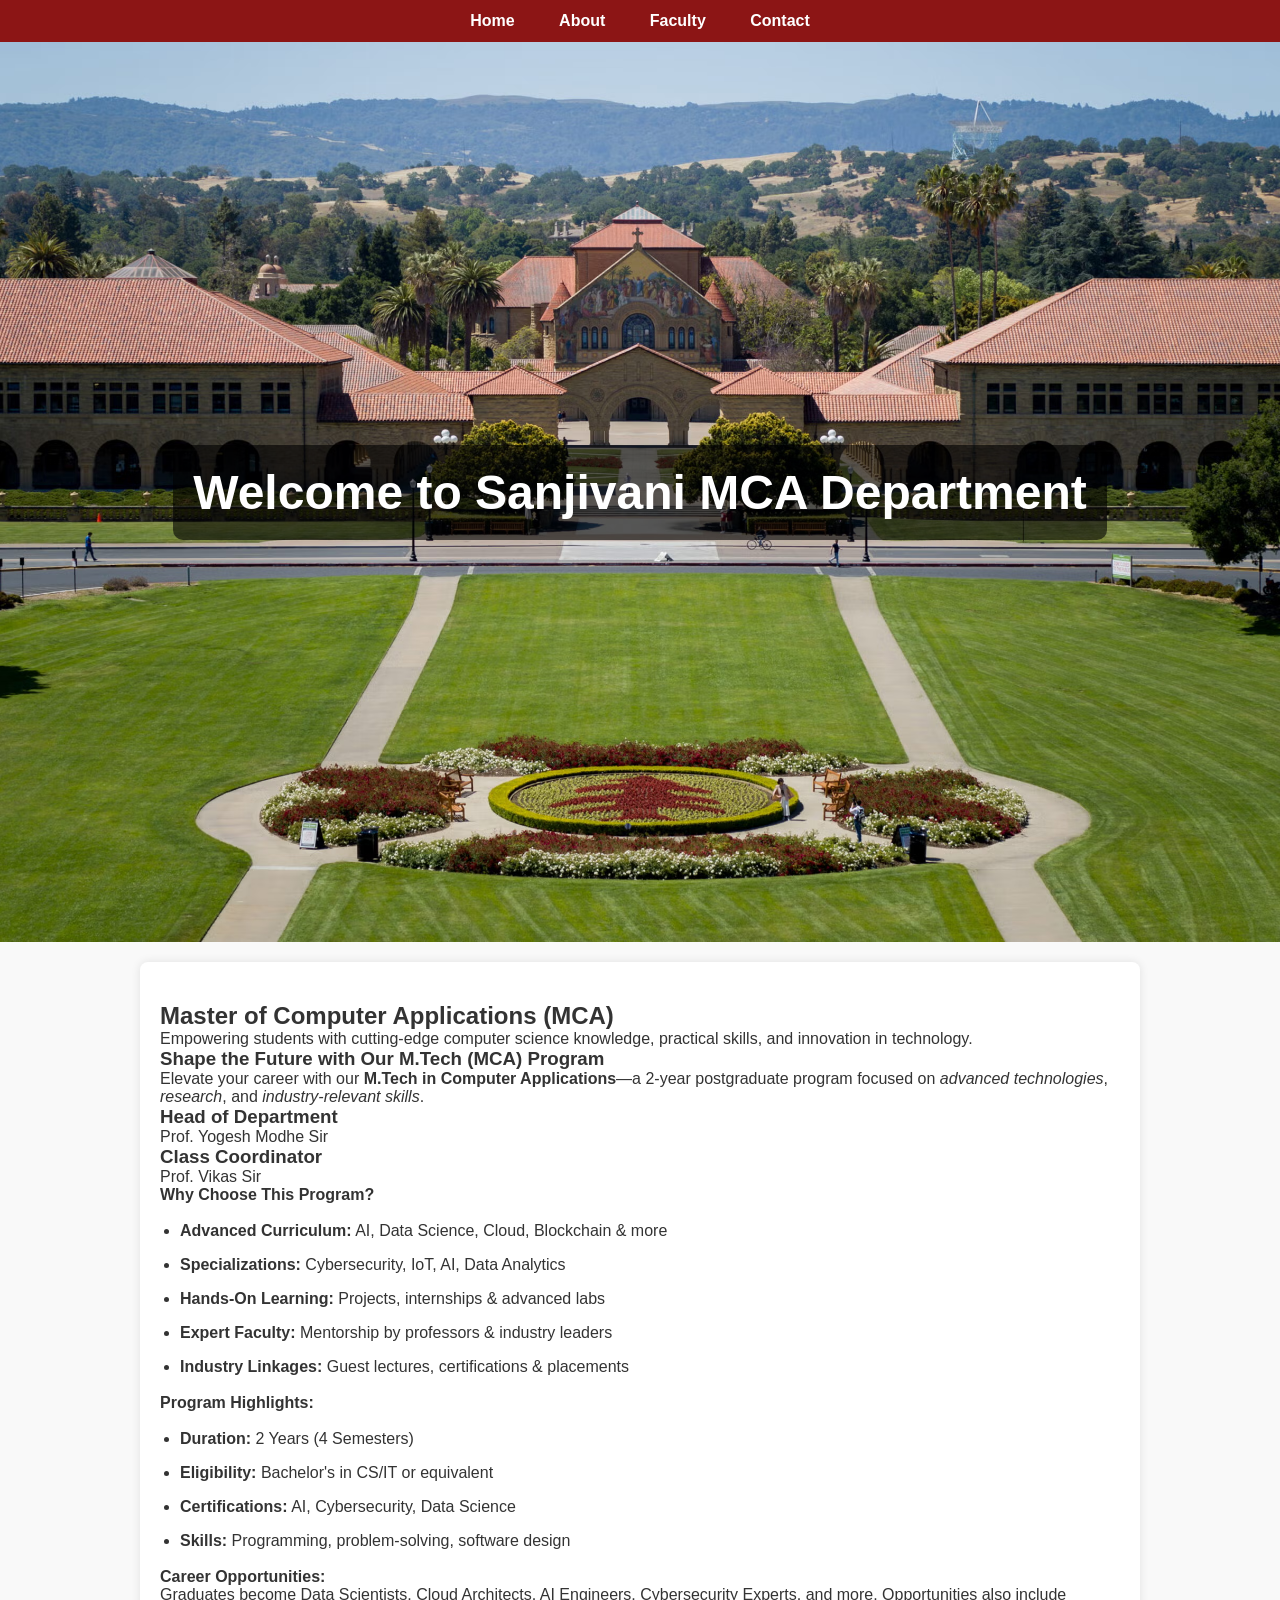
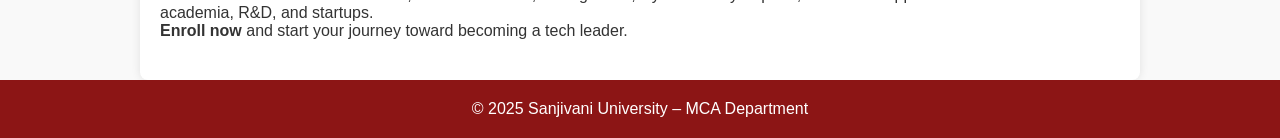
==== index.html @ 35b9ca65 "first commit" ====
<!DOCTYPE html>
<html lang="en">
  <head>
    <meta charset="UTF-8" />
    <meta name="viewport" content="width=device-width, initial-scale=1.0" />
    <title>Sanjivani MCA | Home</title>
    <link rel="stylesheet" href="style.css" />
  </head>
  <body>
    <nav>
      <a href="index.html">Home</a>
      <a href="about.html">About</a>
      <a href="faculty.html">Faculty</a>
      <a href="contact.html">Contact</a>
    </nav>

    <div class="hero">
      <h1>Welcome to Sanjivani MCA Department</h1>
    </div>
    <div class="container">
      <h2>Master of Computer Applications (MCA)</h2>
      <p>
        Empowering students with cutting-edge computer science knowledge,
        practical skills, and innovation in technology.
      </p>

      <h3>Shape the Future with Our M.Tech (MCA) Program</h3>
      <p>
        Elevate your career with our
        <strong>M.Tech in Computer Applications</strong>—a 2-year postgraduate
        program focused on <em>advanced technologies</em>, <em>research</em>,
        and <em>industry-relevant skills</em>.
      </p>

      <h3>Head of Department</h3>
      <p>Prof. Yogesh Modhe Sir</p>
      <h3>Class Coordinator</h3>
      <p>Prof. Vikas Sir</p>

      <h4>Why Choose This Program?</h4>
      <ul>
        <li>
          <strong>Advanced Curriculum:</strong> AI, Data Science, Cloud,
          Blockchain & more
        </li>
        <li>
          <strong>Specializations:</strong> Cybersecurity, IoT, AI, Data
          Analytics
        </li>
        <li>
          <strong>Hands-On Learning:</strong> Projects, internships & advanced
          labs
        </li>
        <li>
          <strong>Expert Faculty:</strong> Mentorship by professors & industry
          leaders
        </li>
        <li>
          <strong>Industry Linkages:</strong> Guest lectures, certifications &
          placements
        </li>
      </ul>

      <h4>Program Highlights:</h4>
      <ul>
        <li><strong>Duration:</strong> 2 Years (4 Semesters)</li>
        <li><strong>Eligibility:</strong> Bachelor's in CS/IT or equivalent</li>
        <li>
          <strong>Certifications:</strong> AI, Cybersecurity, Data Science
        </li>
        <li>
          <strong>Skills:</strong> Programming, problem-solving, software design
        </li>
      </ul>

      <h4>Career Opportunities:</h4>
      <p>
        Graduates become Data Scientists, Cloud Architects, AI Engineers,
        Cybersecurity Experts, and more. Opportunities also include academia,
        R&D, and startups.
      </p>

      <p>
        <strong>Enroll now</strong> and start your journey toward becoming a
        tech leader.
      </p>
    </div>

    <footer>
      <p>&copy; 2025 Sanjivani University – MCA Department</p>
    </footer>
  </body>
</html>
---- style.css ----
* {
  margin: 0;
  padding: 0;
  box-sizing: border-box;
}

body {
  font-family: "Segoe UI", sans-serif;
  background: #f9f9f9;
  color: #333;
  min-height: 100vh;
  display: flex;
  flex-direction: column;
}


.hero {
  height: 100vh;
  background: url("SU.avif") no-repeat center center/cover;
  display: flex;
  align-items: center;
  justify-content: center;
  text-align: center;
  color: white;
  position: relative;
}

.hero h1 {
  font-size: 3rem;
  background-color: rgba(0, 0, 0, 0.6);
  padding: 20px;
  border-radius: 10px;
}


nav {
  background-color: #8c1515;
  position: sticky;
  top: 0;
  width: 100%;
  z-index: 999;
  text-align: center;
  padding: 12px 0;
}

nav a {
  color: white;
  margin: 0 20px;
  font-weight: bold;
  text-decoration: none;
}

nav a:hover {
  text-decoration: underline;
}


.container {
  flex: 1;
  padding: 40px 20px;
  max-width: 1000px;
  margin: auto;
  background-color: white;
  margin-top: 20px;
  border-radius: 8px;
  box-shadow: 0 0 10px rgba(0, 0, 0, 0.1);
}


footer {
  background-color: #8c1515;
  color: white;
  text-align: center;
  padding: 20px 0;
}

ul {
  margin: 15px 0;
  padding-left: 20px;
}

ul li {
  margin-bottom: 10px;
  line-height: 1.5;
}
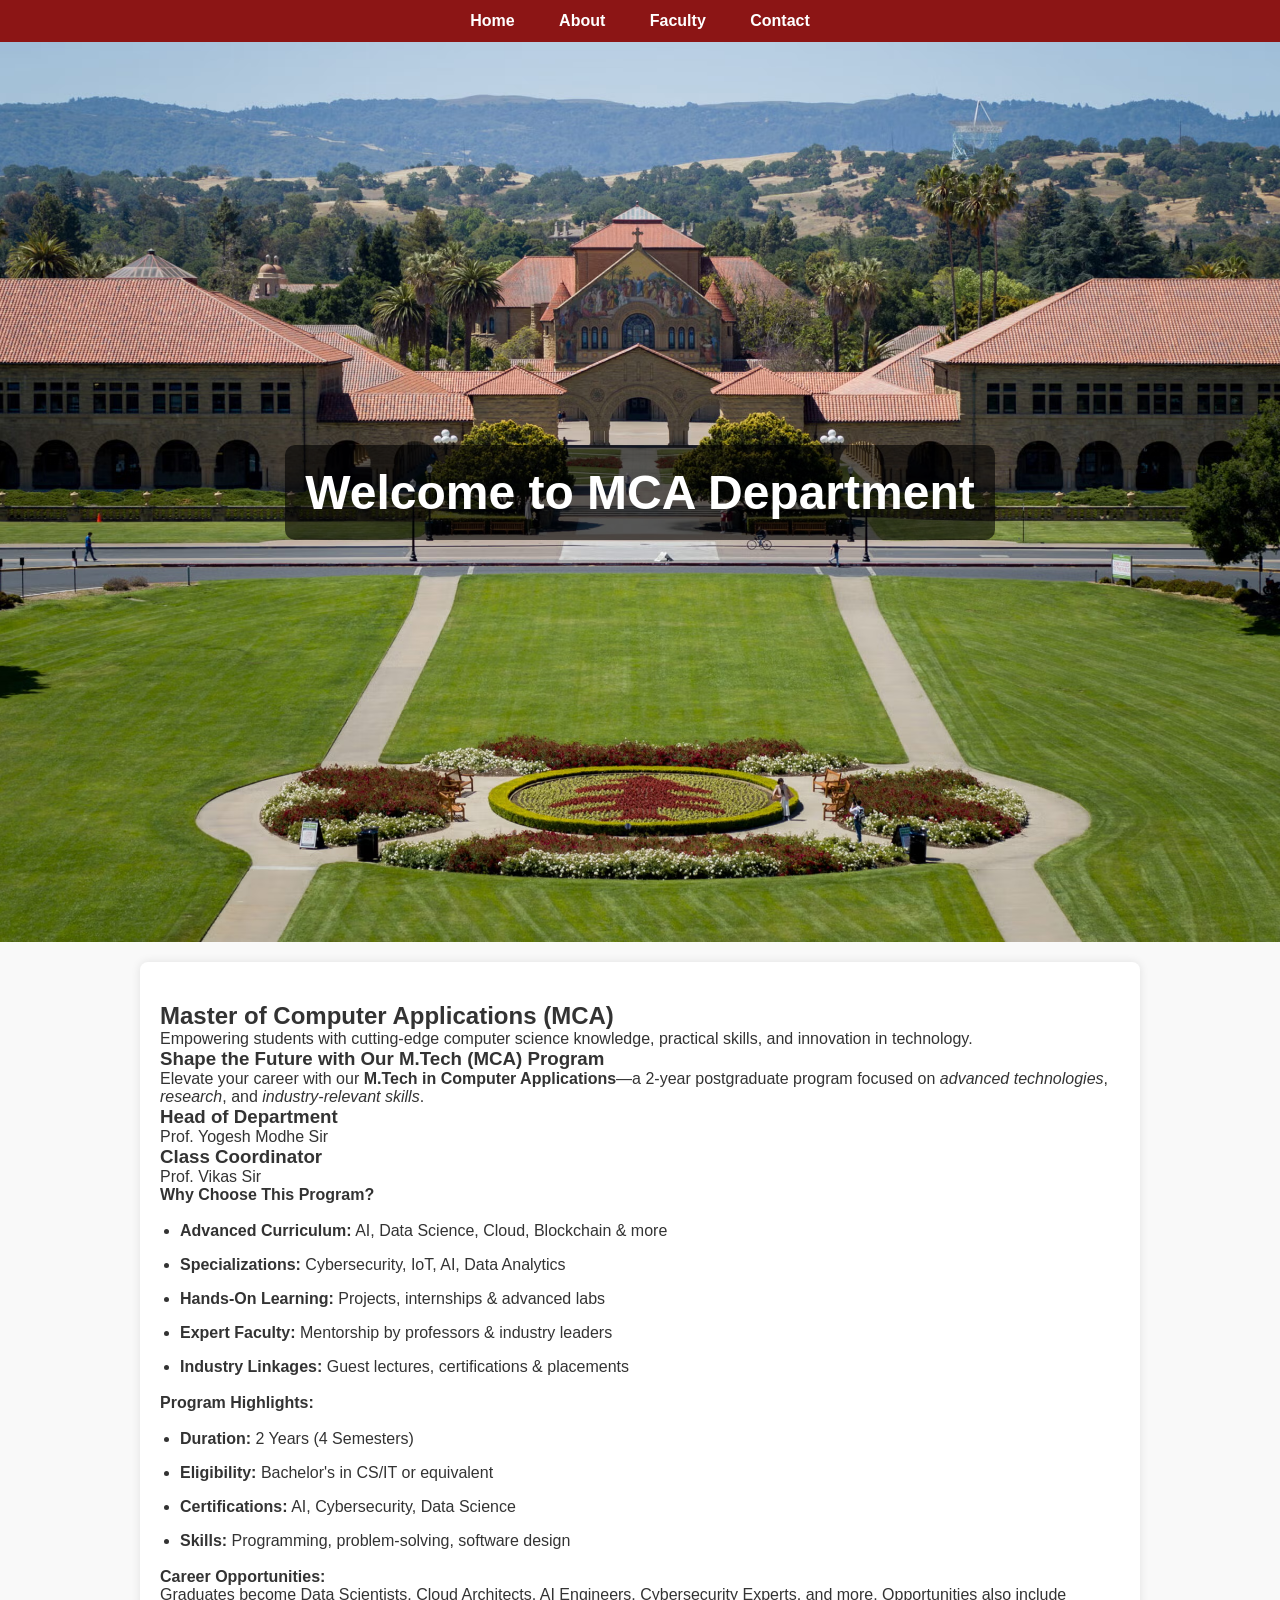
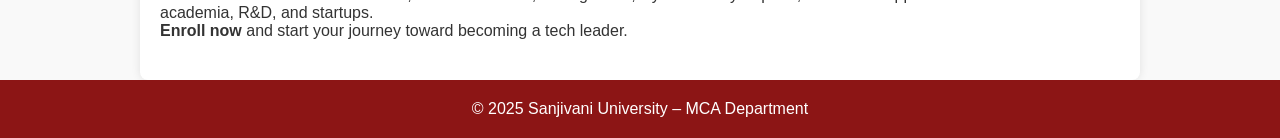
==== commit 9ca965d8: "update" ====
--- a/index.html
+++ b/index.html
@@ -15,7 +15,7 @@
     </nav>
 
     <div class="hero">
-      <h1>Welcome to Sanjivani MCA Department</h1>
+      <h1>Welcome to MCA Department</h1>
     </div>
     <div class="container">
       <h2>Master of Computer Applications (MCA)</h2>
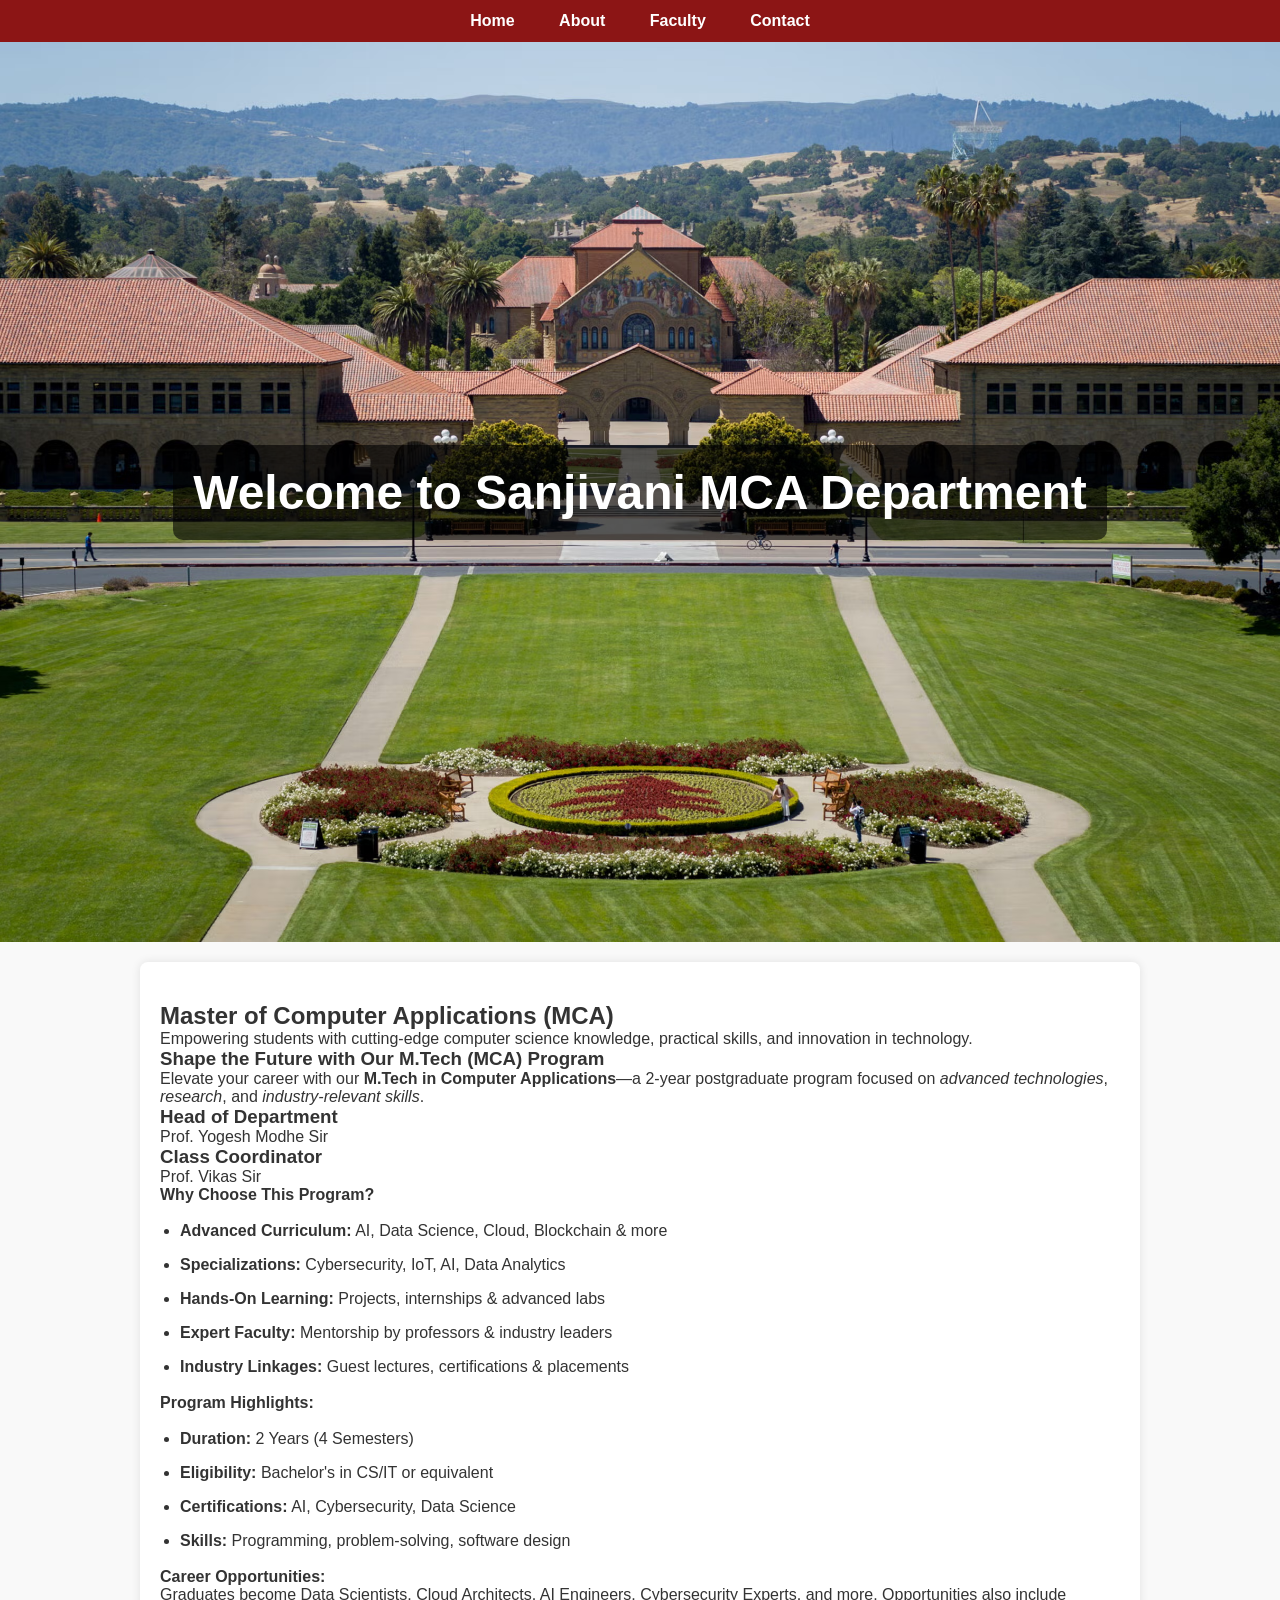
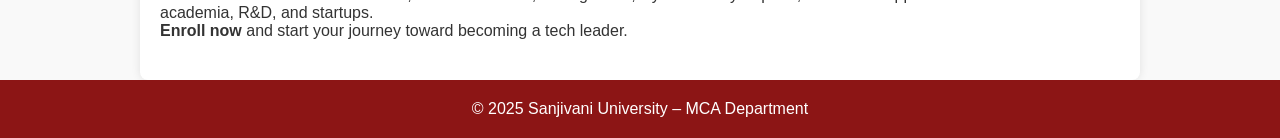
==== commit 0986d0d3: "update" ====
--- a/index.html
+++ b/index.html
@@ -15,7 +15,7 @@
     </nav>
 
     <div class="hero">
-      <h1>Welcome to MCA Department</h1>
+      <h1>Welcome to Sanjivani MCA Department</h1>
     </div>
     <div class="container">
       <h2>Master of Computer Applications (MCA)</h2>
